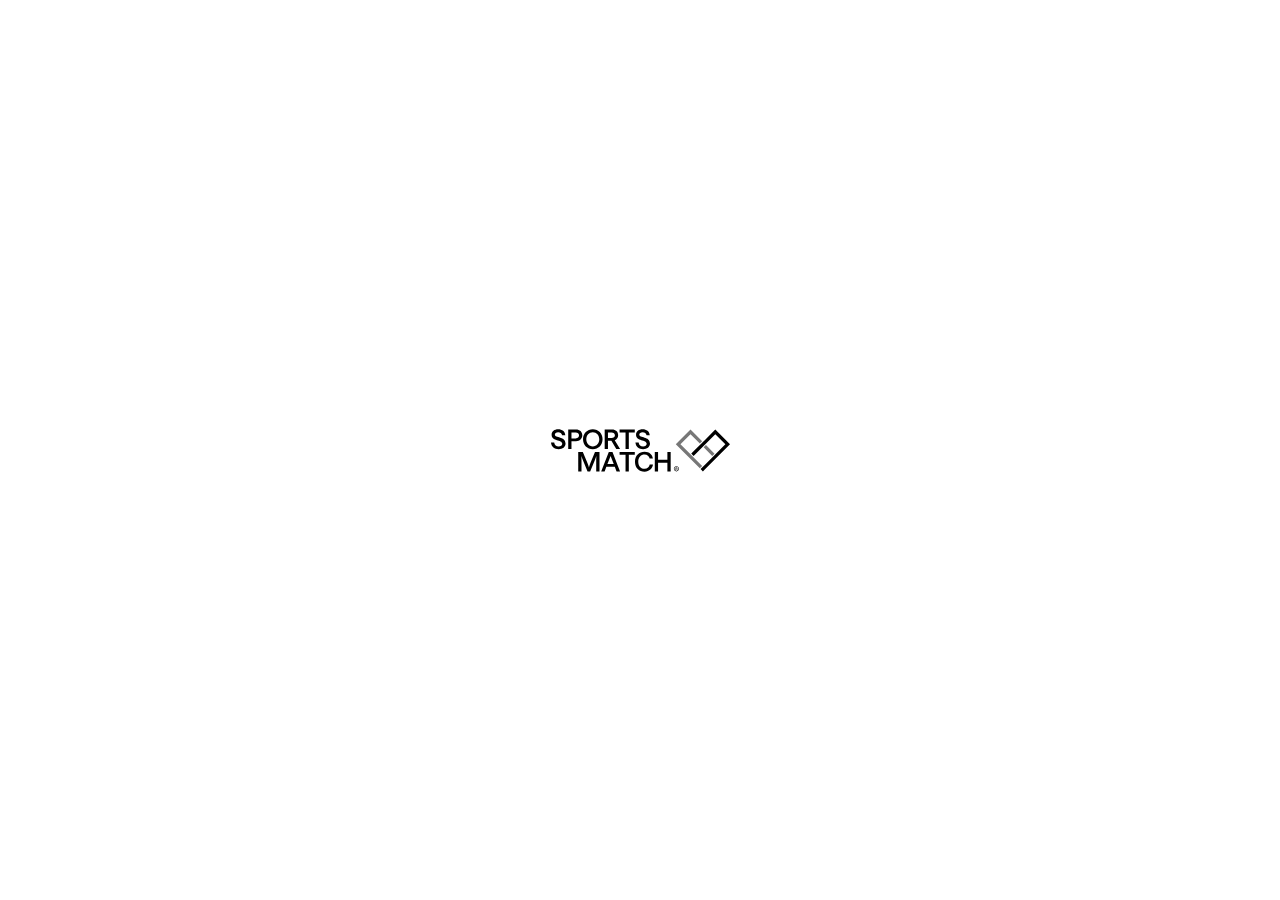
==== index.html @ 458e54e3 "add index" ====
<!DOCTYPE html>
<!--[if lt IE 7]>      <html class="no-js lt-ie9 lt-ie8 lt-ie7"> <![endif]-->
<!--[if IE 7]>         <html class="no-js lt-ie9 lt-ie8"> <![endif]-->
<!--[if IE 8]>         <html class="no-js lt-ie9"> <![endif]-->
<!--[if gt IE 8]>      <html class="no-js"> <!--<![endif]-->
<html>
  <head>
    <meta charset="utf-8" />
    <meta http-equiv="X-UA-Compatible" content="IE=edge" />
    <title>SportsMatch Server</title>
    <meta name="description" content="" />
    <meta name="viewport" content="width=device-width, initial-scale=1" />
  </head>
  <body>
    <style>
      body {
        display: flex;
        flex-direction: column;
        justify-content: center;
        align-items: center;
        height: 100vh;
        margin: 0;
      }
    </style>
    <svg
      preserveAspectRatio="xMidYMid meet"
      data-bbox="0.113 0 178.346 42.11"
      xmlns="http://www.w3.org/2000/svg"
      viewBox="0.113 0 178.346 42.11"
      height="43"
      width="179"
      data-type="tint"
      role="presentation"
      aria-hidden="true"
      aria-label=""
    >
      <g>
        <path
          d="M125.06 36.816c1.455 0 2.538 1.074 2.538 2.53 0 1.455-1.083 2.528-2.538 2.528-1.455 0-2.529-1.083-2.529-2.529s1.074-2.529 2.529-2.529Zm0 4.54c1.146 0 1.992-.851 1.992-2.006 0-1.156-.85-2.006-1.992-2.006s-1.978.85-1.978 2.006c0 1.155.841 2.005 1.978 2.005Zm-.832-3.325h1.023c.496 0 .819.31.819.787a.742.742 0 0 1-.405.664l.714 1.182h-.614l-.623-1.073h-.405v1.073h-.514v-2.629l.005-.004Zm.941 1.119c.246 0 .387-.137.387-.332 0-.196-.141-.341-.387-.341h-.423v.673h.423Z"
        ></path>
        <path
          d="M.113 13.117h3.184c.277 2.629 2.074 3.902 4.425 3.902 2.129 0 3.625-1.05 3.625-2.683C11.347 9.77.723 12.285.723 5.312.723 2.102 3.515 0 7.227 0c4.066 0 6.695 2.16 7.14 5.758h-3.183c-.36-1.856-1.856-2.96-3.957-2.96-1.992 0-3.266.913-3.266 2.378 0 3.93 10.652 1.464 10.652 8.964 0 3.43-2.879 5.672-6.89 5.672-4.012 0-7.25-2.351-7.61-6.695Z"
        ></path>
        <path
          d="M17.27.223h7.75c3.793 0 6.28 2.296 6.28 5.753 0 3.457-2.492 5.785-6.28 5.785h-4.512v7.832H17.27V.223Zm7.418 8.773c2.046 0 3.374-1.191 3.374-3.015S26.734 3.02 24.688 3.02h-4.18v5.976h4.18Z"
        ></path>
        <path
          d="M32.016 9.906C32.016 4.18 36.14 0 41.758 0c5.617 0 9.715 4.18 9.715 9.906 0 5.726-4.153 9.906-9.715 9.906-5.563 0-9.742-4.18-9.742-9.906Zm9.742 7.113c3.761 0 6.45-3.015 6.45-7.113 0-4.098-2.684-7.113-6.45-7.113S35.28 5.78 35.28 9.906s2.711 7.113 6.477 7.113Z"
        ></path>
        <path
          d="M53.602.223h7.418c3.57 0 6.003 2.242 6.003 5.562 0 2.27-1.3 4.207-3.429 5.062l5.34 8.746H65.14l-4.843-8.245h-3.43v8.245h-3.265V.223Zm6.863 8.327c2.02 0 3.32-1.132 3.32-2.765 0-1.633-1.3-2.765-3.32-2.765h-3.598v5.535h3.598V8.55Z"
        ></path>
        <path
          d="M74.383 3.015h-5.95V.223h15.164v2.792h-5.949V19.59h-3.265V3.015Z"
        ></path>
        <path
          d="M84.238 13.116h3.184c.278 2.63 2.074 3.903 4.425 3.903 2.129 0 3.625-1.05 3.625-2.684 0-4.566-10.624-2.046-10.624-9.019 0-3.21 2.792-5.312 6.504-5.312 4.066 0 6.695 2.16 7.14 5.758H95.31c-.36-1.856-1.856-2.96-3.957-2.96-1.992-.001-3.266.913-3.266 2.378 0 3.93 10.652 1.464 10.652 8.964 0 3.43-2.879 5.672-6.89 5.672-4.012 0-7.25-2.351-7.61-6.695v-.005Z"
        ></path>
        <path
          d="M27.23 22.512h4.594l4.398 10.597c1.22 2.934 1.66 4.844 1.66 4.844s.442-1.91 1.606-4.703l4.457-10.738h4.485v19.37h-3.266V31.617c0-3.156.164-5.121.164-5.121s-.61 1.883-1.77 4.676l-4.425 10.71h-2.601l-4.399-10.57c-1.219-2.933-1.796-4.816-1.796-4.816s.168 1.965.168 5.008v10.378H27.24v-19.37h-.01Z"
        ></path>
        <path
          d="M57.7 22.512h3.679l7.527 19.37h-3.489l-1.742-4.566h-8.414l-1.742 4.566h-3.402l7.582-19.37Zm4.925 12.039-3.13-8.023-3.156 8.023h6.286Z"
        ></path>
        <path
          d="M74.383 25.308h-5.95v-2.792h15.164v2.792h-5.949v16.574h-3.265V25.308Z"
        ></path>
        <path
          d="M83.793 32.199c0-6.2 4.066-9.906 9.574-9.906 4.648 0 7.859 2.852 8.246 6.809h-3.239c-.386-2.352-2.324-4.012-5.007-4.012-3.68 0-6.308 2.656-6.308 7.113 0 4.458 2.656 7.114 6.308 7.114 2.683 0 4.73-1.828 5.09-4.207h3.238c-.441 3.93-3.625 7-8.328 7-5.453 0-9.574-3.68-9.574-9.907V32.2Z"
        ></path>
        <path
          d="M116.082 33.136h-9.297v8.746h-3.265v-19.37h3.265v7.832h9.297v-7.832h3.265v19.37h-3.265v-8.746Z"
        ></path>
        <path
          fill="#777777"
          d="m139.311 25.11-.2-.2-10.033-10.033 10.033-10.033 9.288 9.287 2.31-2.31L139.111.223l-14.654 14.654 23.942 23.946 2.31-2.315-11.398-11.398Z"
        ></path>
        <path
          fill="#777777"
          d="m154.519 15.63-2.312 2.311 8.542 8.542 2.312-2.312-8.542-8.542Z"
        ></path>
        <path
          d="M163.805.223 153.308 10.72l-1.847 1.846-1.196 1.192-2.847 2.852-7.555 7.554 2.311 2.31 21.631-21.63 10.033 10.033-8.186 8.187-5.89 5.89-5.495 5.494-5.121 5.121 2.315 2.31 2.311-2.31 24.687-24.692L163.805.223Z"
        ></path>
      </g>
    </svg>
  </body>
</html>
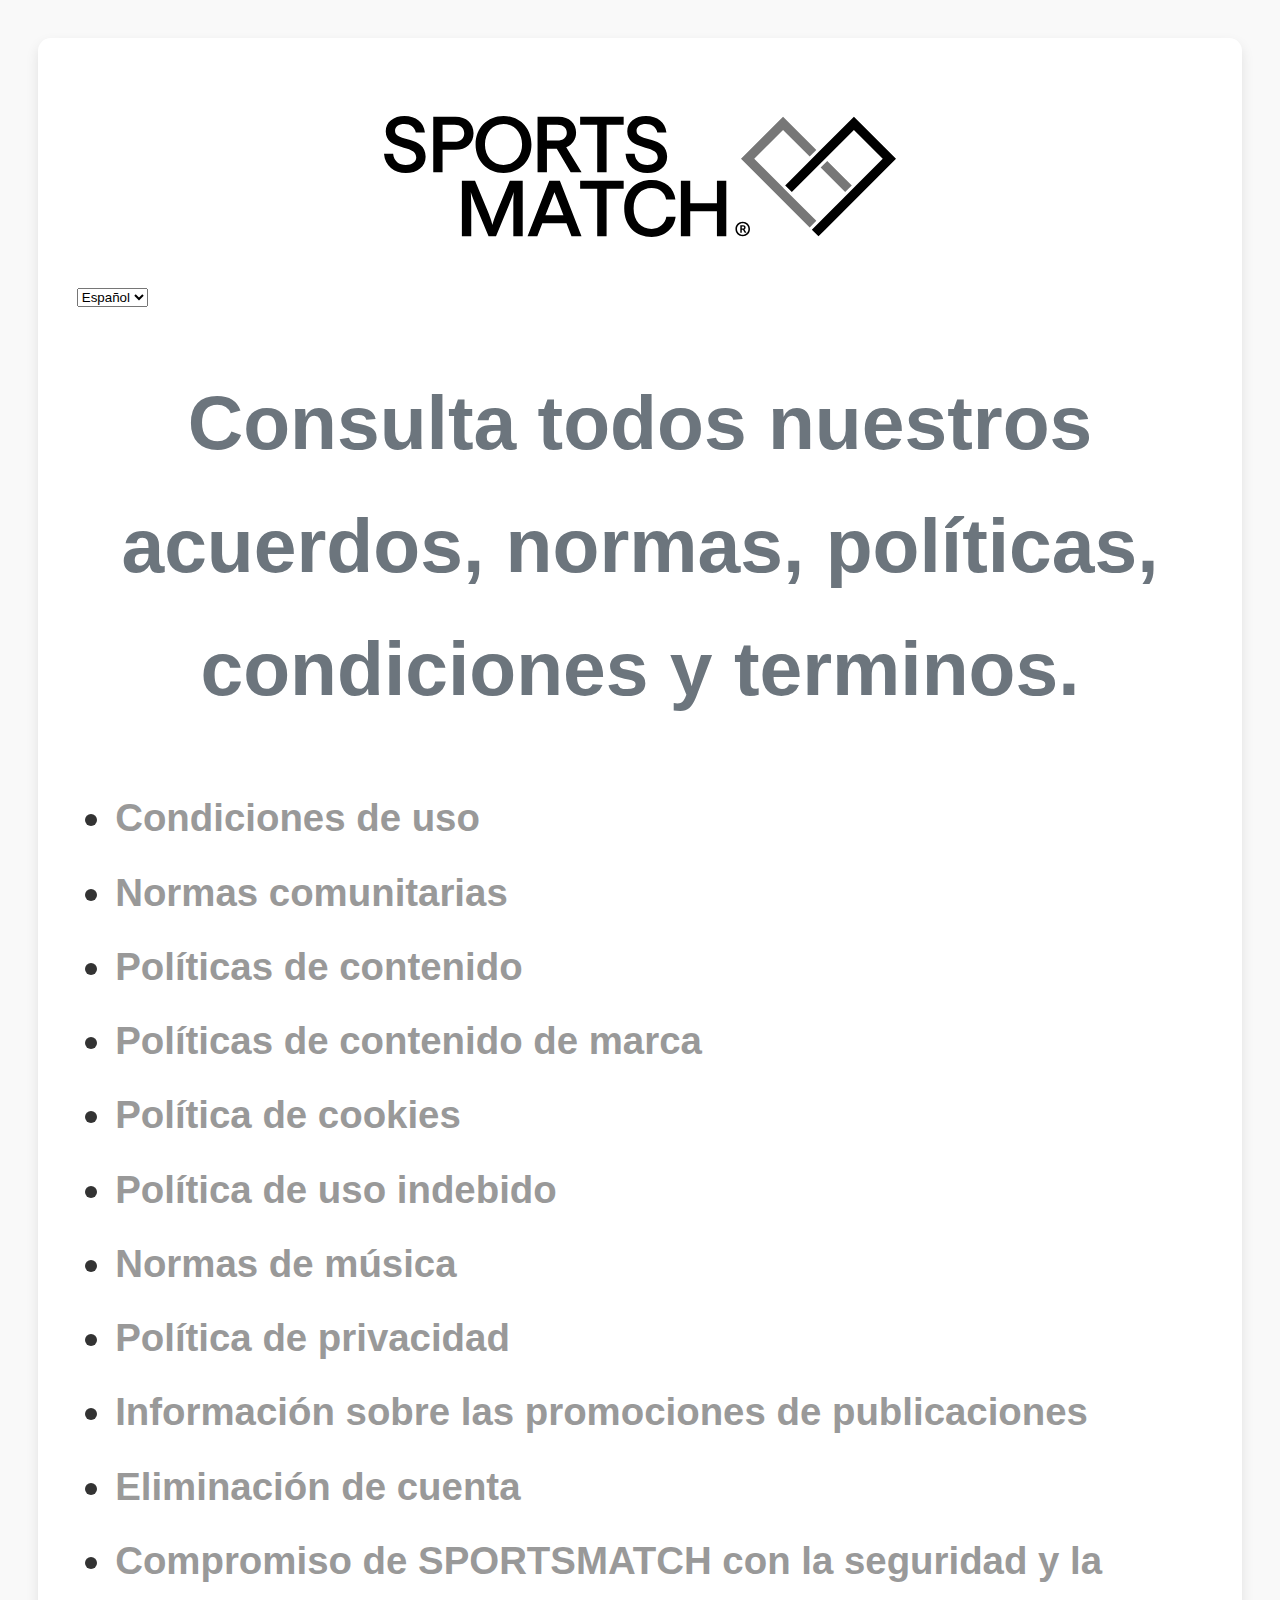
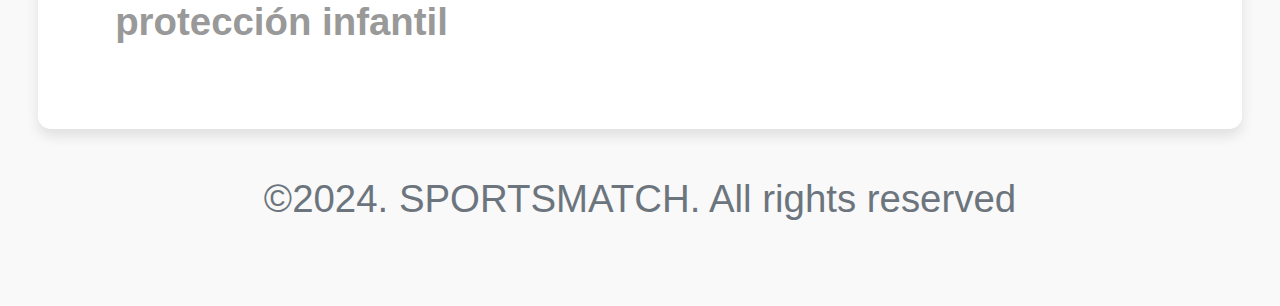
==== commit f1c2d794: "new links system" ====
--- a/index.html
+++ b/index.html
@@ -7,82 +7,26 @@
   <head>
     <meta charset="utf-8" />
     <meta http-equiv="X-UA-Compatible" content="IE=edge" />
-    <title>SportsMatch Server</title>
+    <title>SportsMatch.pro</title>
     <meta name="description" content="" />
     <meta name="viewport" content="width=device-width, initial-scale=1" />
+    <link rel="stylesheet" href="links.css" />
+    <script defer src="js/language-selector.js"></script>
+    <script defer src="js/menu.js"></script>
+    <script defer src="js/translate.js"></script>
   </head>
-  <body>
-    <style>
-      body {
-        display: flex;
-        flex-direction: column;
-        justify-content: center;
-        align-items: center;
-        height: 100vh;
-        margin: 0;
-      }
-    </style>
-    <svg
-      preserveAspectRatio="xMidYMid meet"
-      data-bbox="0.113 0 178.346 42.11"
-      xmlns="http://www.w3.org/2000/svg"
-      viewBox="0.113 0 178.346 42.11"
-      height="43"
-      width="179"
-      data-type="tint"
-      role="presentation"
-      aria-hidden="true"
-      aria-label=""
-    >
-      <g>
-        <path
-          d="M125.06 36.816c1.455 0 2.538 1.074 2.538 2.53 0 1.455-1.083 2.528-2.538 2.528-1.455 0-2.529-1.083-2.529-2.529s1.074-2.529 2.529-2.529Zm0 4.54c1.146 0 1.992-.851 1.992-2.006 0-1.156-.85-2.006-1.992-2.006s-1.978.85-1.978 2.006c0 1.155.841 2.005 1.978 2.005Zm-.832-3.325h1.023c.496 0 .819.31.819.787a.742.742 0 0 1-.405.664l.714 1.182h-.614l-.623-1.073h-.405v1.073h-.514v-2.629l.005-.004Zm.941 1.119c.246 0 .387-.137.387-.332 0-.196-.141-.341-.387-.341h-.423v.673h.423Z"
-        ></path>
-        <path
-          d="M.113 13.117h3.184c.277 2.629 2.074 3.902 4.425 3.902 2.129 0 3.625-1.05 3.625-2.683C11.347 9.77.723 12.285.723 5.312.723 2.102 3.515 0 7.227 0c4.066 0 6.695 2.16 7.14 5.758h-3.183c-.36-1.856-1.856-2.96-3.957-2.96-1.992 0-3.266.913-3.266 2.378 0 3.93 10.652 1.464 10.652 8.964 0 3.43-2.879 5.672-6.89 5.672-4.012 0-7.25-2.351-7.61-6.695Z"
-        ></path>
-        <path
-          d="M17.27.223h7.75c3.793 0 6.28 2.296 6.28 5.753 0 3.457-2.492 5.785-6.28 5.785h-4.512v7.832H17.27V.223Zm7.418 8.773c2.046 0 3.374-1.191 3.374-3.015S26.734 3.02 24.688 3.02h-4.18v5.976h4.18Z"
-        ></path>
-        <path
-          d="M32.016 9.906C32.016 4.18 36.14 0 41.758 0c5.617 0 9.715 4.18 9.715 9.906 0 5.726-4.153 9.906-9.715 9.906-5.563 0-9.742-4.18-9.742-9.906Zm9.742 7.113c3.761 0 6.45-3.015 6.45-7.113 0-4.098-2.684-7.113-6.45-7.113S35.28 5.78 35.28 9.906s2.711 7.113 6.477 7.113Z"
-        ></path>
-        <path
-          d="M53.602.223h7.418c3.57 0 6.003 2.242 6.003 5.562 0 2.27-1.3 4.207-3.429 5.062l5.34 8.746H65.14l-4.843-8.245h-3.43v8.245h-3.265V.223Zm6.863 8.327c2.02 0 3.32-1.132 3.32-2.765 0-1.633-1.3-2.765-3.32-2.765h-3.598v5.535h3.598V8.55Z"
-        ></path>
-        <path
-          d="M74.383 3.015h-5.95V.223h15.164v2.792h-5.949V19.59h-3.265V3.015Z"
-        ></path>
-        <path
-          d="M84.238 13.116h3.184c.278 2.63 2.074 3.903 4.425 3.903 2.129 0 3.625-1.05 3.625-2.684 0-4.566-10.624-2.046-10.624-9.019 0-3.21 2.792-5.312 6.504-5.312 4.066 0 6.695 2.16 7.14 5.758H95.31c-.36-1.856-1.856-2.96-3.957-2.96-1.992-.001-3.266.913-3.266 2.378 0 3.93 10.652 1.464 10.652 8.964 0 3.43-2.879 5.672-6.89 5.672-4.012 0-7.25-2.351-7.61-6.695v-.005Z"
-        ></path>
-        <path
-          d="M27.23 22.512h4.594l4.398 10.597c1.22 2.934 1.66 4.844 1.66 4.844s.442-1.91 1.606-4.703l4.457-10.738h4.485v19.37h-3.266V31.617c0-3.156.164-5.121.164-5.121s-.61 1.883-1.77 4.676l-4.425 10.71h-2.601l-4.399-10.57c-1.219-2.933-1.796-4.816-1.796-4.816s.168 1.965.168 5.008v10.378H27.24v-19.37h-.01Z"
-        ></path>
-        <path
-          d="M57.7 22.512h3.679l7.527 19.37h-3.489l-1.742-4.566h-8.414l-1.742 4.566h-3.402l7.582-19.37Zm4.925 12.039-3.13-8.023-3.156 8.023h6.286Z"
-        ></path>
-        <path
-          d="M74.383 25.308h-5.95v-2.792h15.164v2.792h-5.949v16.574h-3.265V25.308Z"
-        ></path>
-        <path
-          d="M83.793 32.199c0-6.2 4.066-9.906 9.574-9.906 4.648 0 7.859 2.852 8.246 6.809h-3.239c-.386-2.352-2.324-4.012-5.007-4.012-3.68 0-6.308 2.656-6.308 7.113 0 4.458 2.656 7.114 6.308 7.114 2.683 0 4.73-1.828 5.09-4.207h3.238c-.441 3.93-3.625 7-8.328 7-5.453 0-9.574-3.68-9.574-9.907V32.2Z"
-        ></path>
-        <path
-          d="M116.082 33.136h-9.297v8.746h-3.265v-19.37h3.265v7.832h9.297v-7.832h3.265v19.37h-3.265v-8.746Z"
-        ></path>
-        <path
-          fill="#777777"
-          d="m139.311 25.11-.2-.2-10.033-10.033 10.033-10.033 9.288 9.287 2.31-2.31L139.111.223l-14.654 14.654 23.942 23.946 2.31-2.315-11.398-11.398Z"
-        ></path>
-        <path
-          fill="#777777"
-          d="m154.519 15.63-2.312 2.311 8.542 8.542 2.312-2.312-8.542-8.542Z"
-        ></path>
-        <path
-          d="M163.805.223 153.308 10.72l-1.847 1.846-1.196 1.192-2.847 2.852-7.555 7.554 2.311 2.31 21.631-21.63 10.033 10.033-8.186 8.187-5.89 5.89-5.495 5.494-5.121 5.121 2.315 2.31 2.311-2.31 24.687-24.692L163.805.223Z"
-        ></path>
-      </g>
-    </svg>
+  <body class="body">
+    <div class="container">
+      <div id="logo"></div>
+      <div id="language-menu"></div>
+      <div id="content">
+        <h1 data-translate="home_title">
+          Consulta todos nuestros acuerdos, normas, políticas, condiciones y
+          terminos.
+        </h1>
+      </div>
+      <div id="menu"></div>
+    </div>
+    <div class="footer">©2024. SPORTSMATCH. All rights reserved</div>
   </body>
 </html>
--- a/links.css
+++ b/links.css
@@ -0,0 +1,199 @@
+/* General */
+.body {
+    font-family: 'Arial', sans-serif;
+    line-height: 1.6;
+    color: #333;
+    background-color: #f9f9f9;
+    margin: 0;
+    padding: 3vw;
+}
+
+.logo {
+    padding: 3vw;
+    text-align: center;
+    display: block;
+}
+
+.logo svg {
+    width: 40vw;
+    aspect-ratio: 179 / 43;
+}
+
+.container {
+    margin: 0 auto;
+    background: #fff;
+    box-shadow: 0 0.5vw 1vw rgba(0, 0, 0, 0.1);
+    border-radius: 1vw;
+    overflow: hidden;
+    padding: 3vw;
+}
+
+/* Títol principal */
+h1 {
+    font-size: 3vw;
+    color: #6C757D;
+    text-align: center;
+    margin-bottom: 3vw;
+    padding-bottom: 1.5vw;
+}
+
+/* Subtítols */
+h2, h3 {
+    color: #6C757D;
+    margin-top: 3vw;
+    margin-bottom: 1.5vw;
+}
+
+h2 {
+    font-size: 2.5vw;
+    border-bottom: 1px solid #ddd;
+    padding-bottom: 1vw;
+}
+
+h3 {
+    font-size: 2vw;
+}
+
+/* Paràgrafs */
+p {
+    font-size: 1vw;
+    margin-bottom: 2vw;
+    text-align: justify;
+}
+
+/* Llistes */
+ul, ol {
+    margin: 1.5vw 0 3vw 3vw;
+    padding-left: 3vw;
+}
+
+ul li, ol li {
+    margin-bottom: 1vw;
+    list-style: disc;
+}
+
+li {
+    font-size: 1vw;
+}
+
+/* Enllaços */
+a {
+    text-decoration: none;
+    font-weight: bold;
+    color: #e1451e;
+}
+
+a:hover {
+    text-decoration: underline;
+}
+
+/* Taules (si en necessites més endavant) */
+table {
+    width: 100%;
+    border-collapse: collapse;
+    margin: 3vw 0;
+}
+
+table th, table td {
+    border: 1px solid #ddd;
+    padding: 1vw;
+    text-align: center;
+}
+
+table th {
+    background-color: #e1451e;
+    color: white;
+}
+
+/* Enfatitzar contingut */
+strong, b {
+    color: #6C757D;
+}
+
+em {
+    font-style: italic;
+}
+
+.footer {
+    padding: 3vw;
+    text-align: center;
+    color: #6C757D;
+    font-size: 2vw;
+}
+/* Responsiu */
+@media (max-width: 761vw) {
+
+    h1 {
+        font-size: 6vw;
+    }
+    h2 {
+        font-size: 5vw;
+    }
+    h3 {
+        font-size: 4vw;
+    }
+    p {
+        font-size: 3vw;
+    }
+
+    li {
+        font-size: 3vw;
+    }
+    .footer {
+        font-size: 3vw;
+    }
+}
+
+.embed .logo,
+.embed .footer {
+    display: none;
+}
+
+.embed {
+    color: #c6c6c6;
+    background-color: black;
+    
+    h1 {
+        color: white;
+    }
+
+    h2, h3 {
+        color: white;
+    }
+    
+    h2 {
+        border-bottom: 1px solid #252525;
+    }
+    p {
+        font-size: 1.5vw;
+    }
+    
+    table th, table td {
+        border: 1px solid #252525;
+        font-size: 1.5vw;
+    }
+    
+    strong, b {
+        color: white;
+    }
+}
+
+
+nav ul {
+    list-style: none;
+    padding: 0;
+}
+nav ul li {
+    margin-right: 15px;
+}
+nav ul li a {
+    text-decoration: none;
+    color: #999;
+}
+nav ul li a:hover {
+    text-decoration: underline;
+}
+
+nav ul li.active a {
+    color:#e1451e;
+}